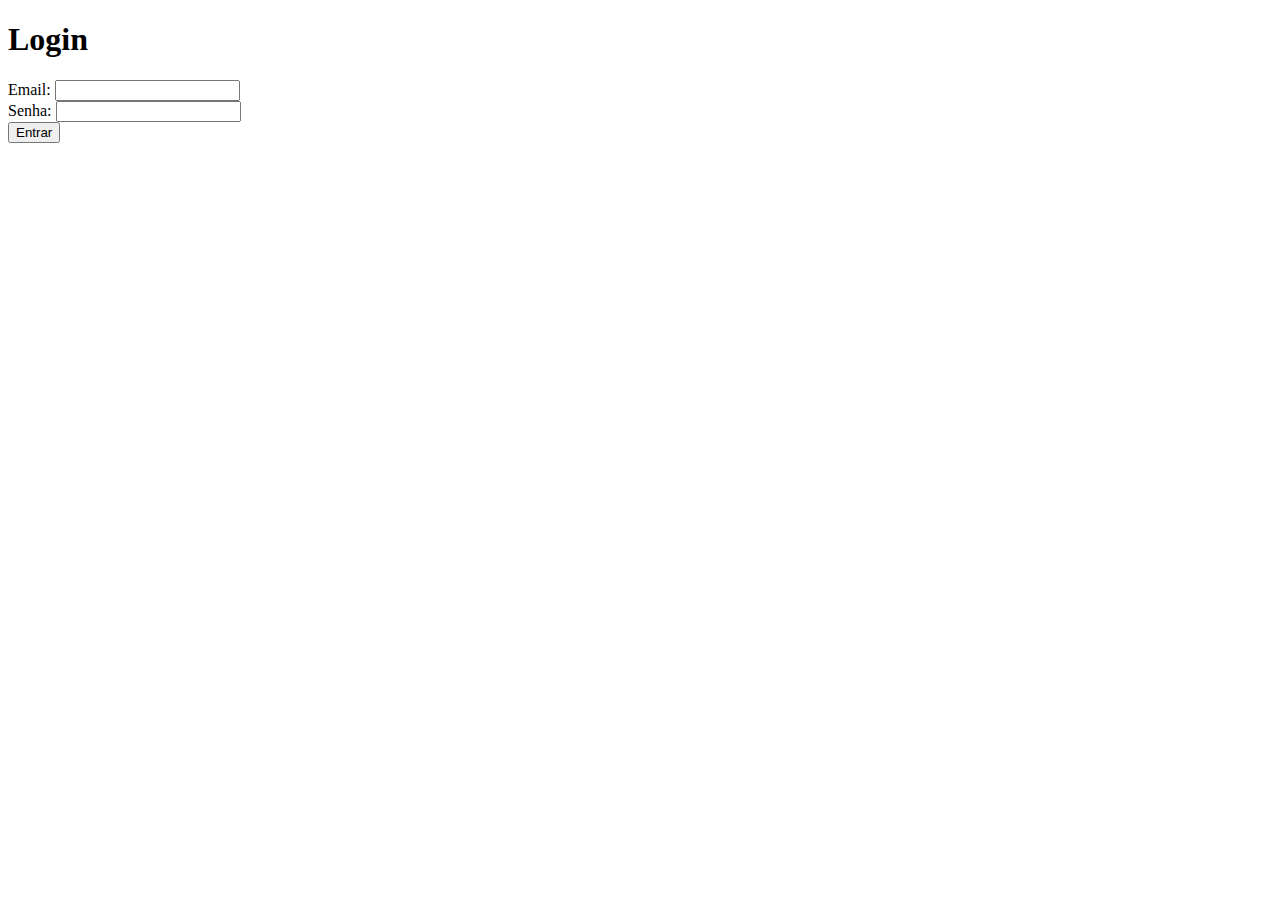
==== login.html @ 7de99478 "Programando a tela de login" ====
<!DOCTYPE html>
<html lang="pt-BR">
<head>
    <meta charset="UTF-8">
    <meta name="viewport" content="width=device-width, initial-scale=1.0">
    <title>Login</title>
    <link rel="stylesheet" href="styles.css">
</head>
<body>
    <main>
        <h1>Login</h1>
        <form id="loginForm">
            <div>
                <label for="email">Email:</label>
                <input type="email" id="email" name="email" required>
            </div>
            <div>
                <label for="password">Senha:</label>
                <input type="password" id="password" name="password" required>
            </div>
            <button type="submit">Entrar</button>
        </form>
        <p id="message"></p>
    </main>
    <script src="scripts.js"></script>
</body>
</html>
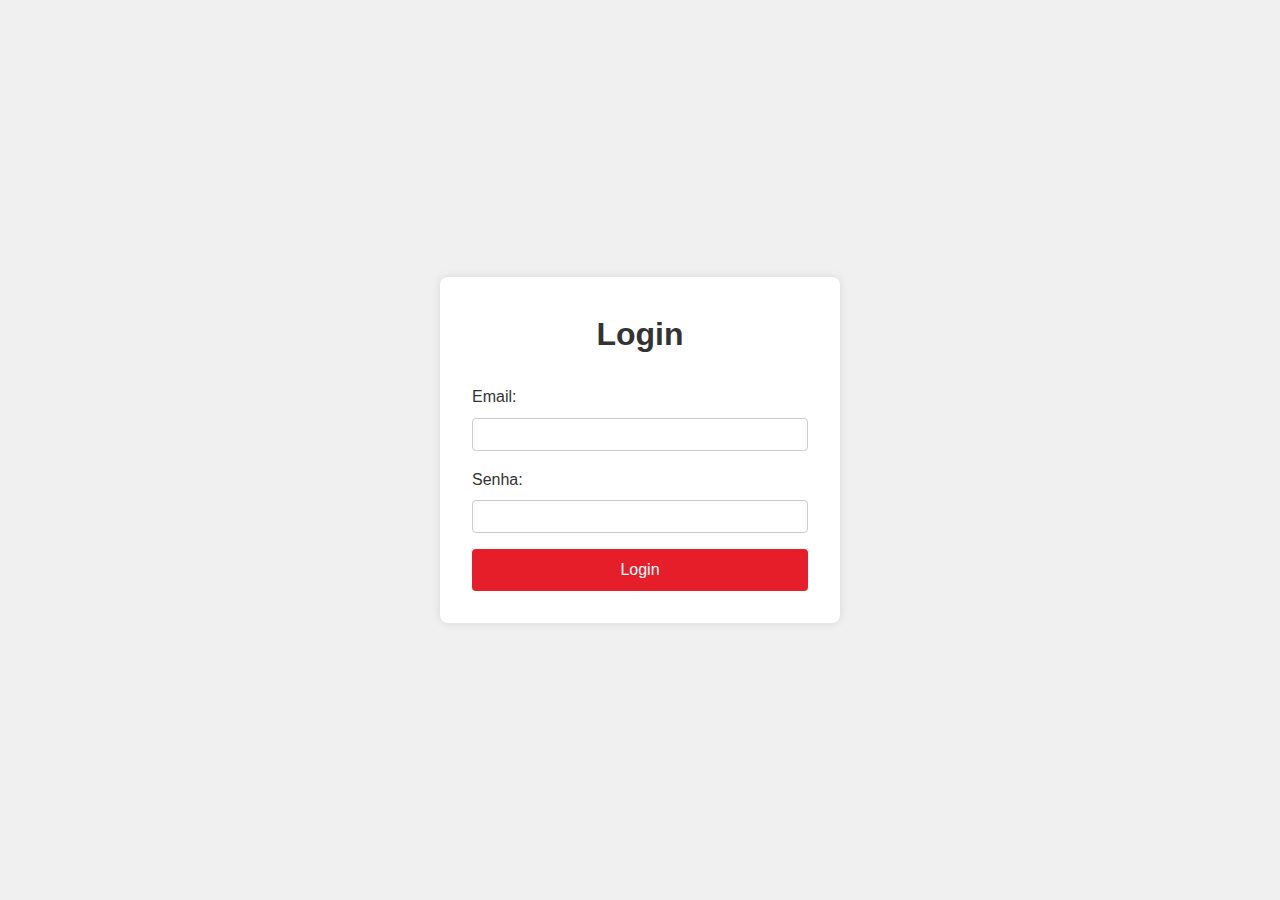
==== commit 1b3344e8: "Arrumando o index.html, login.html e js" ====
--- a/login.html
+++ b/login.html
@@ -4,24 +4,29 @@
     <meta charset="UTF-8">
     <meta name="viewport" content="width=device-width, initial-scale=1.0">
     <title>Login</title>
-    <link rel="stylesheet" href="styles.css">
+    <link rel="stylesheet" href="./css/style.css">
 </head>
 <body>
     <main>
-        <h1>Login</h1>
-        <form id="loginForm">
-            <div>
-                <label for="email">Email:</label>
-                <input type="email" id="email" name="email" required>
+        <section class="login-section">
+            <div class="login-container">
+                <h1>Login</h1>
+                <form id="loginForm">
+                    <label for="email">Email:</label>
+                    <input type="email" id="email" name="email" required>
+                    
+                    <label for="password">Senha:</label>
+                    <input type="password" id="password" name="password" required>
+                    
+                    <button type="submit">Login</button>
+                    <p id="error-message"></p>
+                    <p id="success-message"></p>
+                </form>
+                <button id="go-to-index" class="btn" style="display: none;">Ir para o Index</button>
+                <button id="logout-btn" class="btn" style="display: none;">Sair da Conta</button>
             </div>
-            <div>
-                <label for="password">Senha:</label>
-                <input type="password" id="password" name="password" required>
-            </div>
-            <button type="submit">Entrar</button>
-        </form>
-        <p id="message"></p>
+        </section>
     </main>
-    <script src="scripts.js"></script>
+    <script src="./js/script.js"></script>
 </body>
-</html>
+</html>--- a/css/style.css
+++ b/css/style.css
@@ -0,0 +1,232 @@
+* {
+    margin: 0;
+    padding: 0;
+    box-sizing: border-box;
+    font-family: 'Poppins', sans-serif;
+}
+
+body {
+    color: #333;
+    line-height: 1.6;
+}
+
+header {
+    background: #333;
+    color: #fff;
+    padding: 1rem 0;
+    box-shadow: 0 4px 8px rgba(0, 0, 0, 0.1);
+    position: fixed;
+    width: 100%;
+    top: 0;
+    left: 0;
+    z-index: 1000;
+}
+
+.navbar .container {
+    display: flex;
+    justify-content: space-between;
+    align-items: center;
+    max-width: 1200px;
+    margin: 0 auto;
+    padding: 0 2rem;
+}
+
+.navbar .logo {
+    font-size: 1.5rem;
+    text-transform: uppercase;
+    text-decoration: none;
+    color: #fff;
+}
+
+.navbar .nav-links {
+    list-style: none;
+    display: flex;
+}
+
+.navbar .nav-links li {
+    margin-left: 2rem;
+}
+
+.navbar .nav-links a {
+    text-decoration: none;
+    color: #fff;
+    font-size: 1rem;
+    padding: 0.5rem 1rem;
+    transition: color 0.3s ease, background 0.3s ease;
+}
+
+.navbar .nav-links a:hover {
+    color: #e51e2a;
+    background: #fff;
+    border-radius: 4px;
+}
+
+.welcome-section {
+    display: flex;
+    justify-content: center;
+    align-items: center;
+    min-height: 100vh;
+    background: url('../imagem/imagem-fundo.jpg') no-repeat center center/cover;
+    text-align: center;
+    padding-top: 60px; /* To prevent content from being hidden behind the fixed navbar */
+}
+
+.welcome-container {
+    max-width: 600px;
+    padding: 2rem;
+    background: rgba(249, 249, 249, 0.85);
+    box-shadow: 0 0 10px rgba(0, 0, 0, 0.1);
+    border-radius: 8px;
+}
+
+.welcome-container h1 {
+    font-size: 2.5rem;
+    margin-bottom: 1rem;
+}
+
+.welcome-container p {
+    font-size: 1.1rem;
+    margin-bottom: 2rem;
+}
+
+.welcome-container .btn {
+    display: inline-block;
+    padding: 0.75rem 1.5rem;
+    font-size: 1rem;
+    color: #fff;
+    background: #e51e2a;
+    border: none;
+    border-radius: 4px;
+    text-decoration: none;
+    transition: background 0.3s ease;
+}
+
+.welcome-container .btn:hover {
+    background: #d11a26;
+}
+
+/* Media Queries for Responsive Design */
+@media (max-width: 768px) {
+    .navbar .nav-links {
+        flex-direction: column;
+        display: none;
+        width: 100%;
+    }
+
+    .navbar .nav-links li {
+        margin: 0;
+        text-align: center;
+        padding: 1rem 0;
+    }
+
+    .navbar .nav-links.active {
+        display: flex;
+    }
+
+    .navbar .nav-links a {
+        padding: 1rem;
+        width: 100%;
+    }
+
+    .navbar .toggle {
+        display: block;
+        font-size: 1.5rem;
+        color: #fff;
+        cursor: pointer;
+    }
+
+    .welcome-container {
+        padding: 1rem;
+    }
+
+    .welcome-container h1 {
+        font-size: 2rem;
+    }
+
+    .welcome-container p {
+        font-size: 1rem;
+    }
+
+    .welcome-container .btn {
+        padding: 0.75rem 1rem;
+    }
+}
+
+/* Style Login */
+
+.login-section {
+    display: flex;
+    justify-content: center;
+    align-items: center;
+    min-height: 100vh;
+    background: #f0f0f0;
+    padding: 2rem;
+}
+
+.login-container {
+    max-width: 400px;
+    width: 100%;
+    padding: 2rem;
+    background: #fff;
+    box-shadow: 0 0 10px rgba(0, 0, 0, 0.1);
+    border-radius: 8px;
+    text-align: center;
+}
+
+.login-container h1 {
+    margin-bottom: 1.5rem;
+}
+
+.login-container label {
+    display: block;
+    text-align: left;
+    margin-bottom: 0.5rem;
+}
+
+.login-container input {
+    width: 100%;
+    padding: 0.5rem;
+    margin-bottom: 1rem;
+    border: 1px solid #ccc;
+    border-radius: 4px;
+}
+
+.login-container button {
+    width: 100%;
+    padding: 0.75rem;
+    background: #e51e2a;
+    color: #fff;
+    border: none;
+    border-radius: 4px;
+    font-size: 1rem;
+    cursor: pointer;
+    transition: background 0.3s ease;
+}
+
+.login-container button:hover {
+    background: #d11a26;
+}
+
+#login-container #error-message {
+    color: red;
+    margin-top: 1rem;
+}
+
+
+.btn {
+    background-color: #4CAF50; /* Green */
+    border: none;
+    color: white;
+    padding: 10px 24px;
+    text-align: center;
+    text-decoration: none;
+    display: inline-block;
+    font-size: 16px;
+    margin: 4px 2px;
+    cursor: pointer;
+    border-radius: 8px;
+}
+
+.btn:hover {
+    background-color: #45a049;
+}
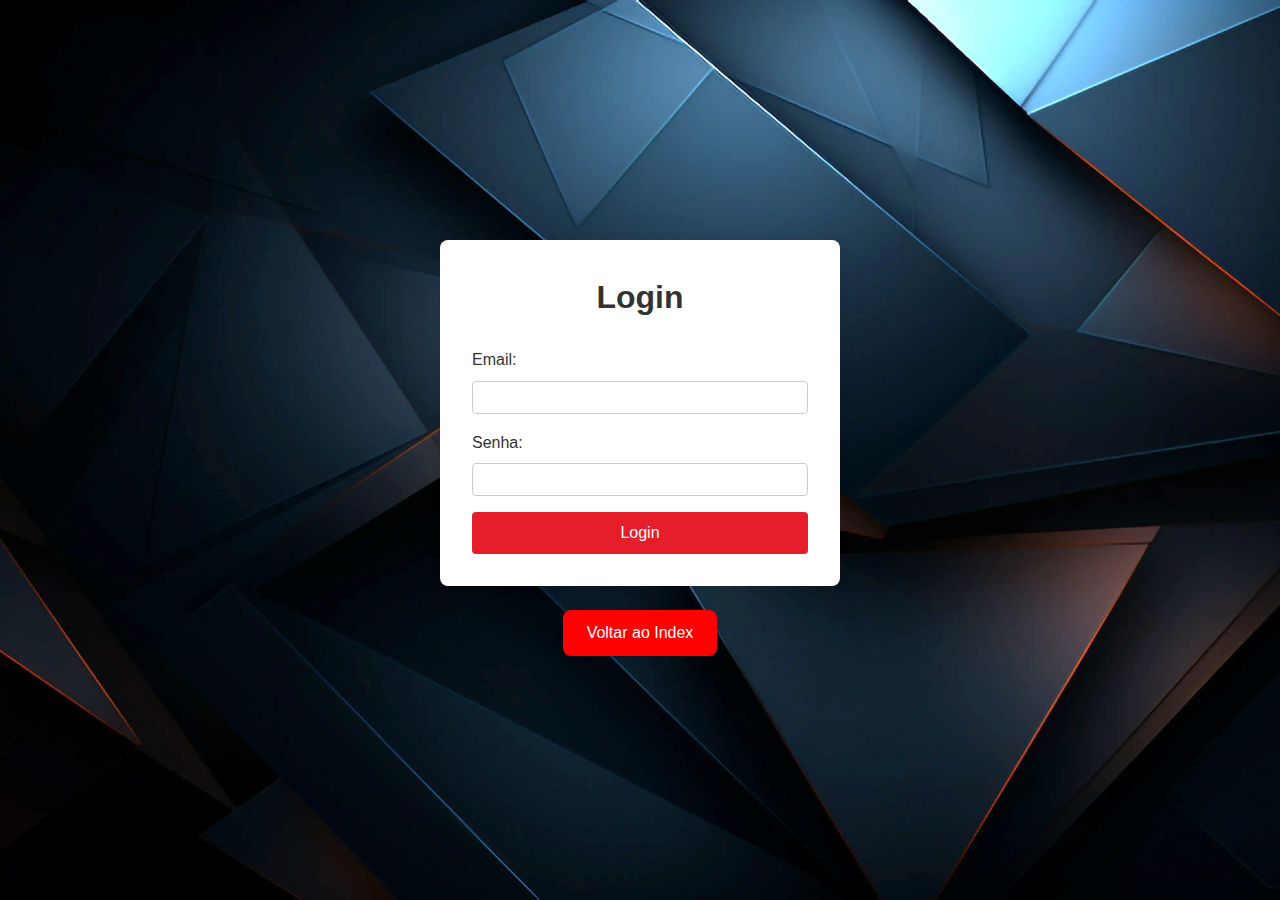
==== commit ea01df10: "Arrumando a valição, ajustando css, melhorando a estetica" ====
--- a/login.html
+++ b/login.html
@@ -25,6 +25,9 @@
                 <button id="go-to-index" class="btn" style="display: none;">Ir para o Index</button>
                 <button id="logout-btn" class="btn" style="display: none;">Sair da Conta</button>
             </div>
+            <div class="back-to-index">
+                <a href="index.html" class="btn">Voltar ao Index</a> <!-- Botão para retornar ao index.html -->
+            </div>
         </section>
     </main>
     <script src="./js/script.js"></script>
--- a/css/style.css
+++ b/css/style.css
@@ -43,9 +43,10 @@
     display: flex;
 }
 
-.navbar .nav-links li {
-    margin-left: 2rem;
-}
+.login-container {
+    margin-bottom: 20px; /* Espaçamento entre a div login e o botão de retorno */
+}
+
 
 .navbar .nav-links a {
     text-decoration: none;
@@ -105,6 +106,28 @@
     background: #d11a26;
 }
 
+/* Estilo do botão de logout */
+.navbar .nav-links #logoutBtn {
+    display: inline-block;
+    padding: 0.75rem 1.5rem;
+    font-size: 1rem;
+    color: #ff0000;
+    background: #ffffff; /* Verde padrão */
+    border: none;
+    border-radius: 4px;
+    text-decoration: none;
+    transition: background-color 0.3s ease, color 0.3s ease;
+    cursor: pointer; /* Adicionado cursor pointer */
+}
+
+/* Estilo hover do botão de logout */
+.navbar .nav-links #logoutBtn:hover {
+    background-color: #ff0011; /* Vermelho ao passar o mouse */
+    color: white; /* Texto branco ao passar o mouse */
+}
+
+
+
 /* Media Queries for Responsive Design */
 @media (max-width: 768px) {
     .navbar .nav-links {
@@ -161,6 +184,7 @@
     min-height: 100vh;
     background: #f0f0f0;
     padding: 2rem;
+    background: url('../imagem/imagem-fundo.jpg') no-repeat center center/cover;
 }
 
 .login-container {
@@ -214,9 +238,9 @@
 
 
 .btn {
-    background-color: #4CAF50; /* Green */
-    border: none;
-    color: white;
+    background-color: #ff0000; /* Green */
+    border: none;
+    color: rgb(255, 255, 255);
     padding: 10px 24px;
     text-align: center;
     text-decoration: none;
@@ -228,5 +252,19 @@
 }
 
 .btn:hover {
-    background-color: #45a049;
-}
+    background-color: #c95151;
+}
+
+
+/* Estilo dos itens da barra de navegação */
+.navbar .nav-links li {
+    margin-left: 2rem;
+    margin-top: 0.5rem; /* Adicionando margem ao topo */
+}
+
+/*Estilo do botão da páginia LOGIN para retornar ao index*/
+.login-section {
+    display: flex;
+    flex-direction: column;
+    align-items: center;
+}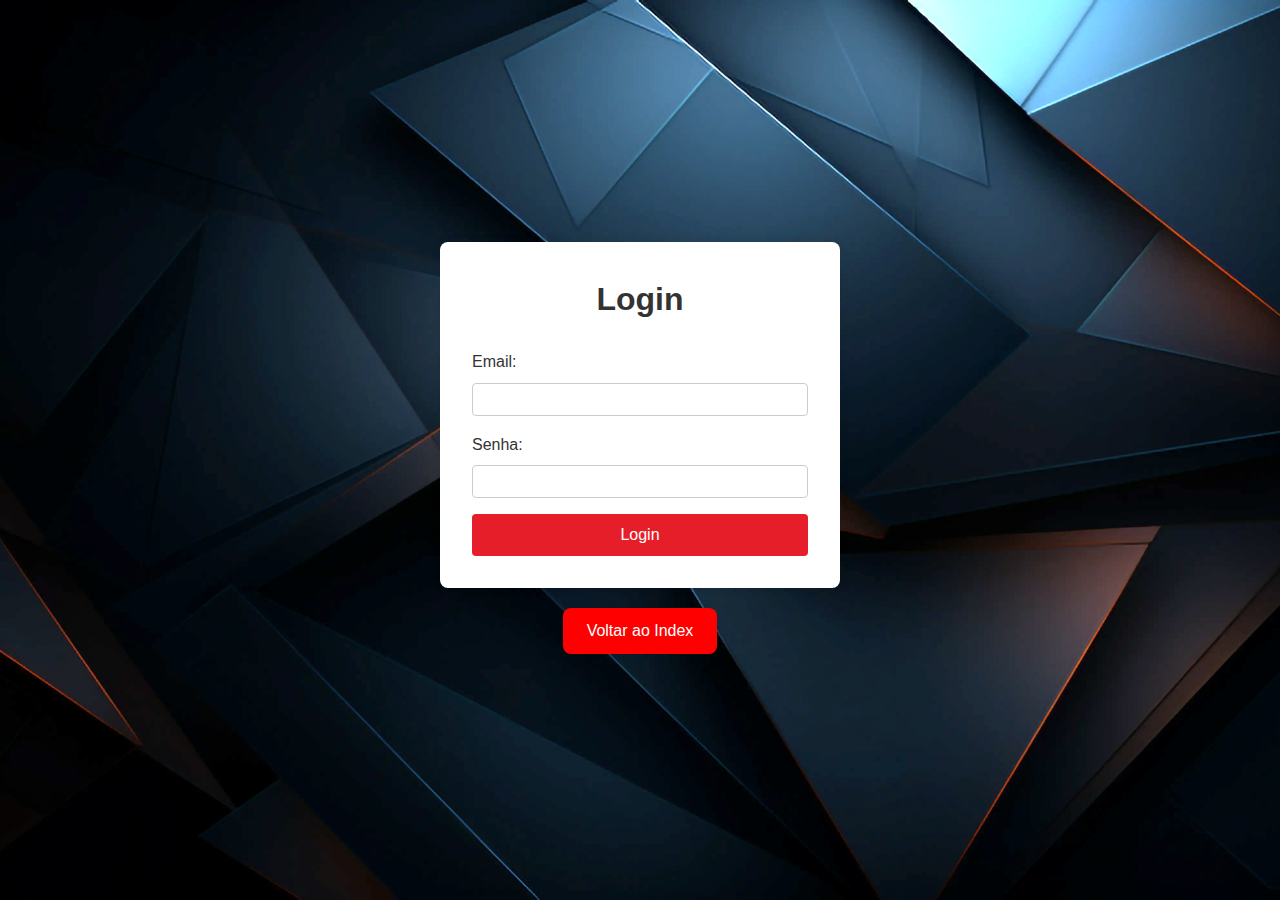
==== commit df2a5a3b: "Acrescentando mais um usuario e arrumando alguns problemas" ====
--- a/login.html
+++ b/login.html
@@ -22,14 +22,13 @@
                     <p id="error-message"></p>
                     <p id="success-message"></p>
                 </form>
-                <button id="go-to-index" class="btn" style="display: none;">Ir para o Index</button>
                 <button id="logout-btn" class="btn" style="display: none;">Sair da Conta</button>
             </div>
-            <div class="back-to-index">
+            <div class="login-back-to-index">
                 <a href="index.html" class="btn">Voltar ao Index</a> <!-- Botão para retornar ao index.html -->
             </div>
         </section>
     </main>
     <script src="./js/script.js"></script>
 </body>
-</html>+</html>
--- a/css/style.css
+++ b/css/style.css
@@ -41,14 +41,15 @@
 .navbar .nav-links {
     list-style: none;
     display: flex;
-}
-
-.login-container {
-    margin-bottom: 20px; /* Espaçamento entre a div login e o botão de retorno */
-}
-
-
-.navbar .nav-links a {
+    align-items: center; /* Centraliza os itens verticalmente */
+}
+
+.navbar .nav-links li {
+    margin-left: 2rem;
+    margin-top: 0.5rem; /* Adicionando margem ao topo */
+}
+
+.navbar .nav-links li a {
     text-decoration: none;
     color: #fff;
     font-size: 1rem;
@@ -56,10 +57,25 @@
     transition: color 0.3s ease, background 0.3s ease;
 }
 
-.navbar .nav-links a:hover {
+.navbar .nav-links li a:hover {
     color: #e51e2a;
     background: #fff;
     border-radius: 4px;
+}
+
+.navbar .nav-links .btn {
+    padding: 0.75rem 1.5rem;
+    font-size: 1rem;
+    background-color: #ff0000;
+    border: none;
+    color: #ffffff;
+    text-decoration: none;
+    border-radius: 8px;
+    transition: background 0.3s ease;
+}
+
+.navbar .nav-links .btn:hover {
+    background-color: #493535;
 }
 
 .welcome-section {
@@ -106,28 +122,6 @@
     background: #d11a26;
 }
 
-/* Estilo do botão de logout */
-.navbar .nav-links #logoutBtn {
-    display: inline-block;
-    padding: 0.75rem 1.5rem;
-    font-size: 1rem;
-    color: #ff0000;
-    background: #ffffff; /* Verde padrão */
-    border: none;
-    border-radius: 4px;
-    text-decoration: none;
-    transition: background-color 0.3s ease, color 0.3s ease;
-    cursor: pointer; /* Adicionado cursor pointer */
-}
-
-/* Estilo hover do botão de logout */
-.navbar .nav-links #logoutBtn:hover {
-    background-color: #ff0011; /* Vermelho ao passar o mouse */
-    color: white; /* Texto branco ao passar o mouse */
-}
-
-
-
 /* Media Queries for Responsive Design */
 @media (max-width: 768px) {
     .navbar .nav-links {
@@ -176,9 +170,9 @@
 }
 
 /* Style Login */
-
 .login-section {
     display: flex;
+    flex-direction: column; /* Permite que os elementos internos sejam dispostos em coluna */
     justify-content: center;
     align-items: center;
     min-height: 100vh;
@@ -236,11 +230,16 @@
     margin-top: 1rem;
 }
 
-
+/* Estilo do botão de retorno ao index na página de login */
+.login-back-to-index {
+    margin-top: 1rem; /* Adiciona margem superior para separar do formulário de login */
+}
+
+/* Estilo do botão de logout */
 .btn {
-    background-color: #ff0000; /* Green */
-    border: none;
-    color: rgb(255, 255, 255);
+    background-color: #ff0000; 
+    border: none;
+    color: #fff;
     padding: 10px 24px;
     text-align: center;
     text-decoration: none;
@@ -254,17 +253,3 @@
 .btn:hover {
     background-color: #c95151;
 }
-
-
-/* Estilo dos itens da barra de navegação */
-.navbar .nav-links li {
-    margin-left: 2rem;
-    margin-top: 0.5rem; /* Adicionando margem ao topo */
-}
-
-/*Estilo do botão da páginia LOGIN para retornar ao index*/
-.login-section {
-    display: flex;
-    flex-direction: column;
-    align-items: center;
-}